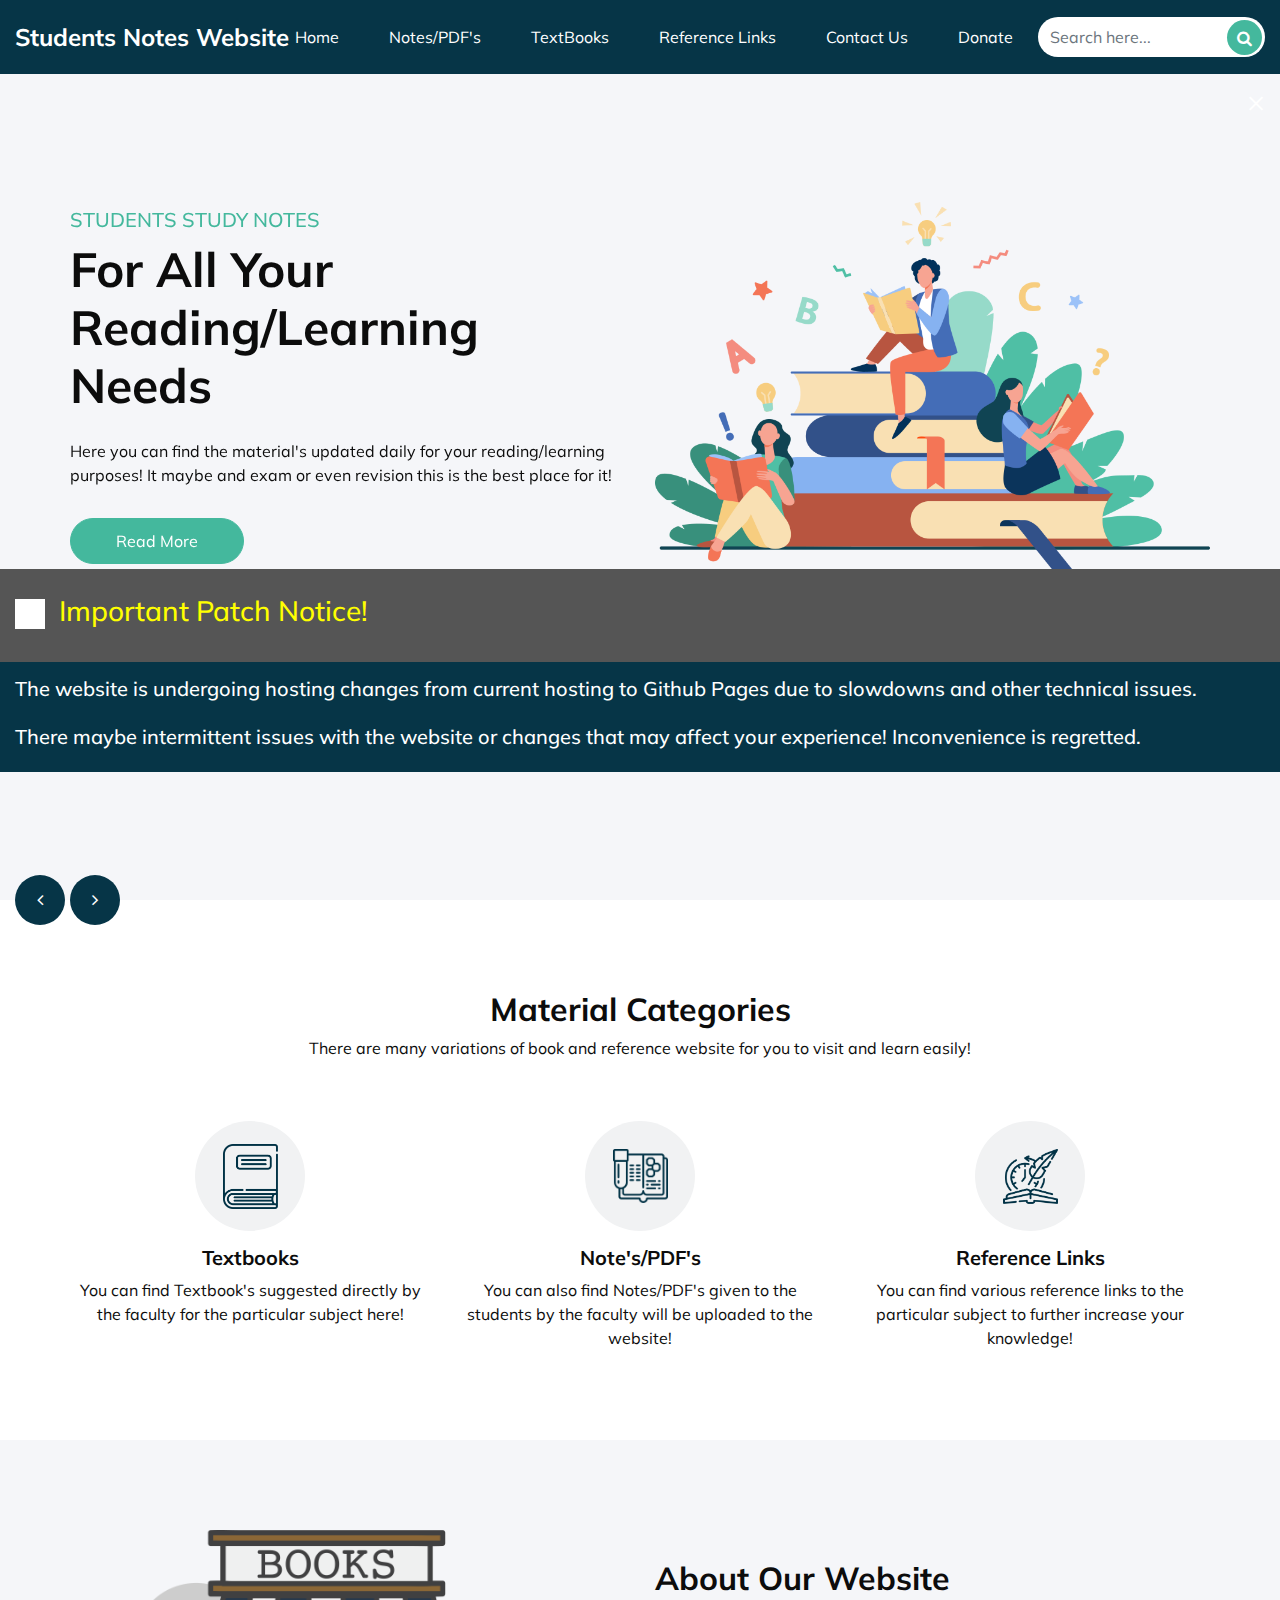
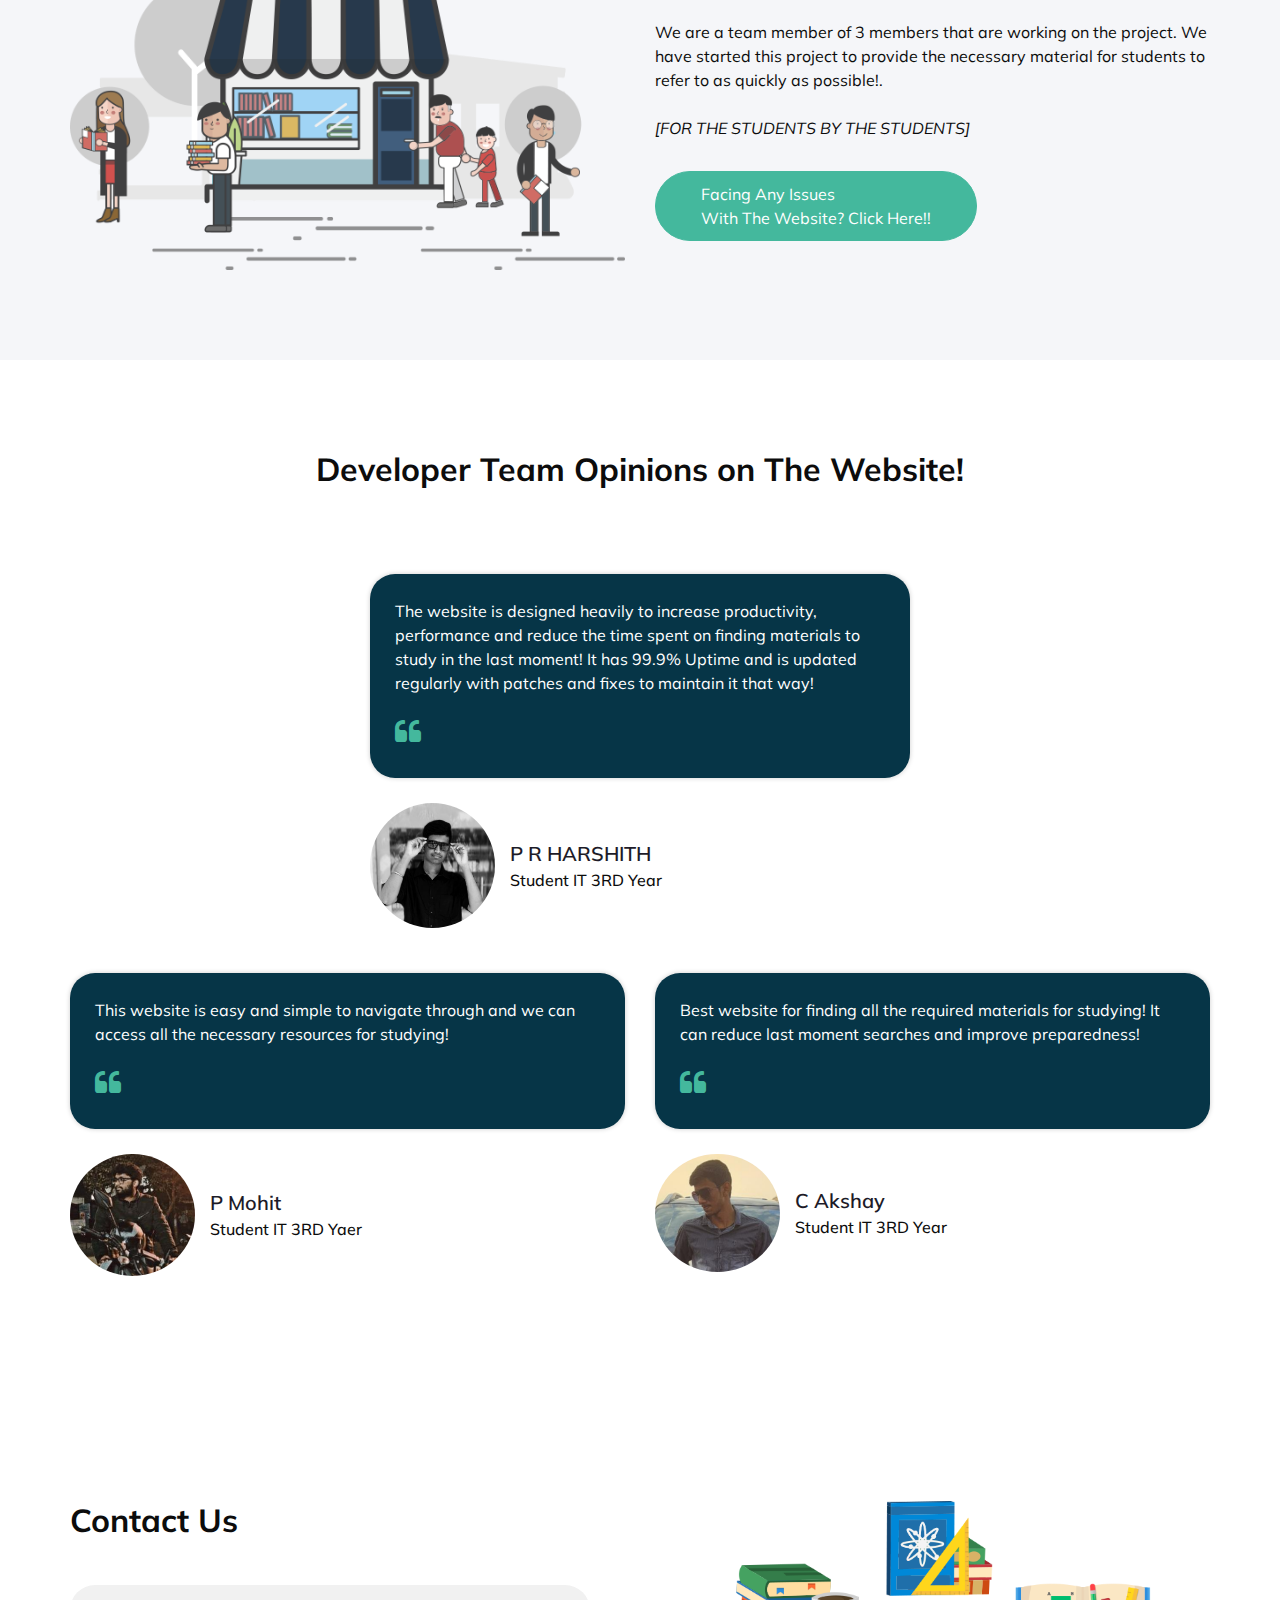
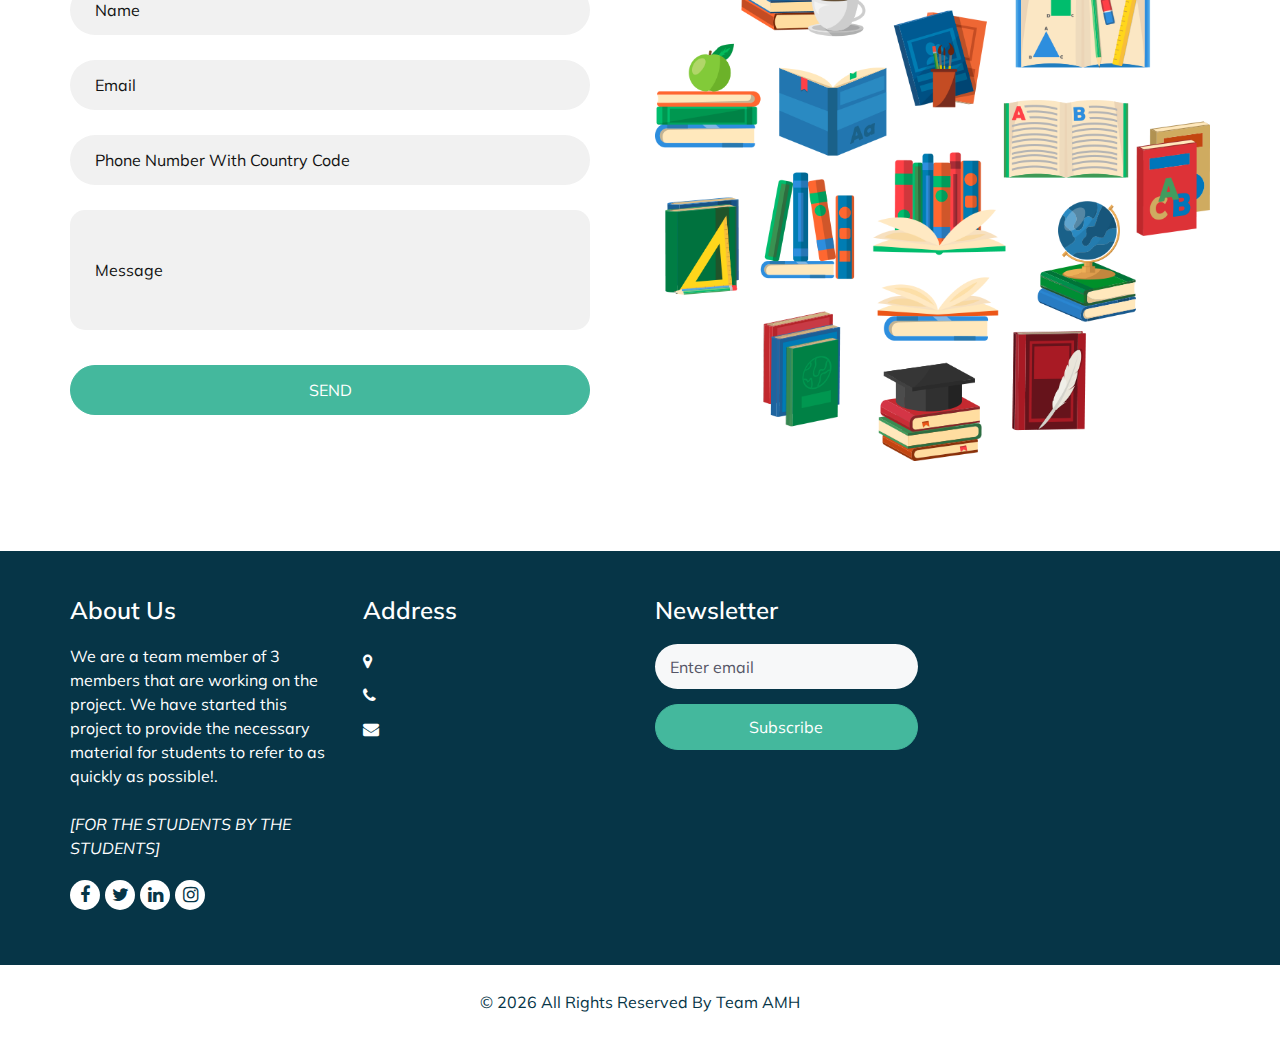
==== index.html @ ad701f30 "Add files via upload" ====
<!DOCTYPE html>
<html>

<head>
  <!-- Basic -->
  <meta charset="utf-8" />
  <meta http-equiv="X-UA-Compatible" content="IE=edge" />
  <!-- Mobile Metas -->
  <meta name="viewport" content="width=device-width, initial-scale=1, shrink-to-fit=no" />
  <!-- Site Metas -->
  <link rel="icon" href="images/favicon.png" type="image/gif" />
  <meta name="keywords" content="" />
  <meta name="description" content="" />
  <meta name="author" content="" />
  
  <!-- comments for JS LINE BELOW 
  
  <script>
 
  confirm("There maybe intermittent issues with the loading speed of the website due to the hosting server side load! Inconvenience is regretted! :(");

</script>
  -->
  <title>Students Notes Website By Team AMH</title>
  <style> img[src*="https://cdn.000webhost.com/000webhost/logo/footer-powered-by-000webhost-white2.png"] { display: none;} </style>

  <!-- bootstrap core css -->
  <link rel="stylesheet" type="text/css" href="css/bootstrap.css" />
  <!-- font awesome style -->
  <link href="css/font-awesome.min.css" rel="stylesheet" />

  <!-- Custom styles for this template -->
  <link href="css/style.css" rel="stylesheet" />
  <!-- responsive style -->
  <link href="css/responsive.css" rel="stylesheet" />

</head>

<body>

  <div class="hero_area">
    <!-- header section strats -->
    <header class="header_section">
      <div class="container-fluid">
        <nav class="navbar navbar-expand-lg custom_nav-container ">
          <a class="navbar-brand" href="index.html">
            <span>
              Students Notes Website
            </span>
          </a>

          <button class="navbar-toggler" type="button" data-toggle="collapse" data-target="#navbarSupportedContent" aria-controls="navbarSupportedContent" aria-expanded="false" aria-label="Toggle navigation">
            <span class=""> </span>
          </button>

          <div class="collapse navbar-collapse" id="navbarSupportedContent">
            <ul class="navbar-nav">
              <li class="nav-item active">
                <a class="nav-link pl-lg-0" href="index.html">Home <span class="sr-only">(current)</span></a>
              </li>
              <li class="nav-item">
                <a class="nav-link" href="notes.html"> Notes/PDF's</a>
              </li>
              <li class="nav-item">
                <a class="nav-link" href="textbooks.html">TextBooks</a>
              </li>
              <li class="nav-item">
                <a class="nav-link" href="reflinks.html"> Reference Links </a>
              </li>
              <li class="nav-item">
                <a class="nav-link" href="contact.html">Contact Us</a>
              </li>

              <li class="nav-item">
                <a class="nav-link" href="donate.html">Donate</a>
              </li>
            </ul>
            <from class="search_form" id=frm>
              <input type="text" id="frmctrl" class="form-control" placeholder="Search here...">
              <button class="" type="submit">
                <i class="fa fa-search" aria-hidden="true"></i>
              </button>
            </from><!--
            <script type="text/javascript">
    document.getElementById('frmctrl').onsubmit = function() {
        window.location = 'http://www.google.com/search?q=site:studentnotesportal.000webhostapp.com' + document.getElementById('frmctrl').value;
        return false;
    }
</script>-->
          </div>
        </nav>
      </div>
      
    </header>
    <!-- end header section -->
    <!-- slider section -->
    
    <section class="slider_section ">
      <div id="customCarousel1" class="carousel slide" data-ride="carousel">
        <div class="carousel-inner">
          <div class="carousel-item active">
            <div class="container ">
              <div class="row">
                <div class="col-md-6">
                  <div class="detail-box">
                    <h5>
                      STUDENTS STUDY NOTES
                    </h5>
                    <h1>
                      For All Your <br>
                      Reading/Learning Needs
                    </h1>
                    <p>
                      Here you can find the material's updated daily for your reading/learning purposes! It maybe and exam or even revision this is the best place for it!
                    </p>
                    <a href="about.html">
                      Read More
                    </a>
                  </div>
                </div>
                <div class="col-md-6">
                  <div class="img-box">
                    <img src="images/slider-img.png" alt="">
                  </div>
                </div>
              </div>
            </div>
          </div>

           <div class="carousel-item">
            <div class="container ">
              <div class="row">
                <div class="col-md-6">
                  <div class="detail-box">
                    <h5>
                    SUBJECTS TEXTBOOKS
                    </h5>
                    <h1>
                      Find All The Preffered <br>
                      Textbooks
                    </h1>
                    <p>
                      Here you can find the text books that are suggested by teachers for gaining more information on the topics and to excel in learning!
                    </p>
                    <a href="categories.html">
                      Read More
                    </a>
                  </div>
                </div>
                <div class="col-md-6">
                  <div class="img-box">
                    <img src="images/slider-img.png" alt="">
                  </div>
                </div>
              </div>
            </div>
          </div>

          <div class="carousel-item">
            <div class="container ">
              <div class="row">
                <div class="col-md-6">
                  <div class="detail-box">
                    <h5>
                      A Place To Find Helpful Links To Study With
                    </h5>
                    <h1>
                      Top Websites <br>
                      For Your Preps!
                    </h1>
                    <p>
                      Study/Learn with Variety of Resources/Websites (Currently for IT Students)!
                    </p>
                    <a href="blog.html">
                      Take Me There!
                    </a>
                  </div>
                </div>
                <div class="col-md-6">
                  <div class="img-box">
                    <img src="images/slider-img.png" alt="">
                  </div>
                </div>
              </div>
            </div>
          </div>

        </div>
         <style>

.callout {
  position: fixed;
  bottom: 35px;
  right: 20px;
  margin-left: 20px;
  max-width: 300px;
}

.callout-header {
  padding: 25px 15px;
  background: #555;
  font-size: 30px;
  color: yellow;
}

.callout-container {
  padding: 15px;
  background-color: #063547;
  color: white;
}

.closebtn {
  position: absolute;
  top: 5px;
  right: 15px;
  color: white;
  font-size: 30px;
  cursor: pointer;
}

.closebtn:hover {
  color: white;
}
</style>
</head>
<body>
  <div class="callout-header"><h3><img src="images/warn.gif" width="30" height="30">&nbsp;&nbsp;Important Patch Notice!</h3></div>
  <span class="closebtn" onclick="this.parentElement.style.display='none';">×</span>
  <div class="callout-container">
    <h5>The website is undergoing hosting changes from current hosting to Github Pages due to slowdowns and other technical issues.<!-- <a href="#">Learn more</a>--><br><br> There maybe intermittent issues with the website or changes that may affect your experience! Inconvenience is regretted.  </h5>
  </div>
</div>
        <div class="carousel_btn_box">
          <a class="carousel-control-prev" href="#customCarousel1" role="button" data-slide="prev">
            <i class="fa fa-angle-left" aria-hidden="true"></i>
            <span class="sr-only">Previous</span>
          </a>
          <a class="carousel-control-next" href="#customCarousel1" role="button" data-slide="next">
            <i class="fa fa-angle-right" aria-hidden="true"></i>
            <span class="sr-only">Next</span>
          </a>
        </div>
      </div>
    </section>
    <!-- end slider section -->
  </div>


  <!-- catagory section -->

  <section class="catagory_section layout_padding">
    <div class="catagory_container">
      <div class="container ">
        <div class="heading_container heading_center">
          <h2>
            Material Categories
          </h2>
          <p>
            There are many variations of book and reference website for you to visit and learn easily!
          </p>
        </div>
        <div class="row">
          <div class="col-sm-6 col-md-4 ">
            <div class="box ">
              <div class="img-box">
                <img src="images/cat1.png" alt="">
              </div>
              <div class="detail-box">
                <h5>
                  Textbooks
                </h5>
                <p>
                  You can find Textbook's suggested directly by the faculty for the particular subject here!
                </p>
              </div>
            </div>
          </div>
          <div class="col-sm-6 col-md-4 ">
            <div class="box ">
              <div class="img-box">
                <img src="images/cat2.png" alt="">
              </div>
              <div class="detail-box">
                <h5>
                  Note's/PDF's
                </h5>
                <p>
                  You can also find Notes/PDF's given to the students by the faculty will be uploaded to the website!
                </p>
              </div>
            </div>
          </div>
          <div class="col-sm-6 col-md-4 ">
            <div class="box ">
              <div class="img-box">
                <img src="images/cat3.png" alt="">
              </div>
              <div class="detail-box">
                <h5>
                  Reference Links
                </h5>
                <p>
                  You can find various reference links to the particular subject to further increase your knowledge! 
                </p>
              </div>
            </div>
          </div>
         
    </div>
  </section>

  <!-- end catagory section -->

  <!-- about section -->

  <section class="about_section layout_padding">
    <div class="container ">
      <div class="row">
        <div class="col-md-6">
          <div class="img-box">
            <img src="images/about-img.png" alt="">
          </div>
        </div>
        <div class="col-md-6">
          <div class="detail-box">
            <div class="heading_container">
              <h2>
                About Our Website
              </h2>
            </div>
            <p>
              We are a team member of 3 members that are working on the project. We have started this project to provide the necessary material for students to refer to as quickly as possible!.<br><br> <i>[FOR THE STUDENTS BY THE STUDENTS]</i>
            </p>
            <a href="contact.html">
              Facing Any Issues <br> With The Website? Click Here!!
            </a>
          </div>
        </div>
      </div>
    </div>
  </section>

  <!-- end about section -->

  <!-- client section -->
  <section class="client_section layout_padding">
    <div class="container ">
      <div class="heading_container heading_center">
        <h2>
          Developer Team Opinions on The Website!
        </h2>
        <hr>
      </div>
      <div class="col-md-6 mx-auto">
        <div class="client_container ">
          <div class="detail-box">
            <p>
              The website is designed heavily to increase productivity, performance
              and reduce the time spent on finding materials to study 
              in the last moment! It has 99.9% Uptime and is updated regularly with patches and fixes to maintain it that way!
            </p>
            <span>
              <i class="fa fa-quote-left" aria-hidden="true"></i>
            </span>
          </div>
          <div class="client_id">
            <div class="img-box">
              <img src="images/c3.png" alt="">
            </div>
            <div class="client_name">
              <h5>
                P R HARSHITH
              </h5>
              <h6>
                Student IT 3RD Year
              </h6>
            </div>
          </div>
        </div>
      </div>
      <div class="row">
        <div class="col-md-6 mx-auto">
          <div class="client_container">
             <div class="detail-box">
              <p>
                This website is easy and simple to navigate through and we can access all the necessary resources for studying!
              </p>
              <span>
                <i class="fa fa-quote-left" aria-hidden="true"></i>
              </span>
            </div>
            <div class="client_id">
              <div class="img-box">
                <img src="images/c2.png" alt="">
              </div>
              <div class="client_name">
                <h5>
                    P Mohit
                </h5>
                <h6>
                  Student IT 3RD Yaer
                </h6>
              </div>
            </div>
          </div>
        </div>
        <div class="col-md-6 mx-auto">
          <div class="client_container ">
            <div class="detail-box">
              <p>
                Best website for finding all the required materials for studying! It can reduce last moment searches and improve preparedness!
              </p>
              <span>
                <i class="fa fa-quote-left" aria-hidden="true"></i>
              </span>
            </div>
            <div class="client_id">
              <div class="img-box">
                <img src="images/c1.png" alt="">
              </div>
              <div class="client_name">
                <h5>
                  C Akshay
                </h5>
                <h6>
                  Student IT 3RD Year
                </h6>
              </div>
            </div>
          </div>
        </div>

        <div class="col-lg-6 mx-auto">
          <div class="client_container ">
            <!--<div class="detail-box">-->
              <!--<p>
                Editors now use Lorem Ipsum as their default model text, and a search for 'lorem ipsum' will uncover many web sites still in their infancy. Various versions have evolved over the years, sometimes by
              </p>
              <span>
                <i class="fa fa-quote-left" aria-hidden="true"></i>
              </span>
            </div>-->
            <!--<div class="client_id">
              <div class="img-box">
                <img src="images/c3.jpg" alt="">
              </div>
              <div class="client_name">
                <h5>
                  Hilley James
                </h5>
                <h6>
                  Student
                </h6>
              </div>
            </div>-->
          </div>
        </div>
      </div>
    </div>
  </section>

  <!-- end client section -->

  <!-- blog section -->

  

  <!-- end blog section -->

  <!-- contact section -->

  <section class="contact_section layout_padding">
    <div class="container">
      <div class="row">
        <div class="col-md-6 ">
          <div class="heading_container ">
            <h2 class="">
              Contact Us
            </h2>
          </div>
          <form method="post" action="contact-form-process.php">
            <div>
              <input name="name" type="text" placeholder="Name" />
            </div>
            <div>
              <input name="email" email" placeholder="Email" />
            </div>
            <div>
              <input name="phone" type="text" placeholder="Phone Number With Country Code" />
            </div>
            <div>
              <input name="message" type="text" class="message-box" placeholder="Message" />
            </div>
            <div class="btn-box">
              <button>
                SEND
              </button>
            </div>
          </form>
        </div>
        <div class="col-md-6">
          <div class="img-box">
            <img src="images/contact-img.png" alt="">
          </div>
        </div>
      </div>
    </div>
  </section>

  <!-- end contact section -->

  <!-- info section -->

  <section class="info_section layout_padding2">
    <div class="container">
      <div class="row">
        <div class="col-md-6 col-lg-3 info-col">
          <div class="info_detail">
            <h4>
              About Us
            </h4>
            <p>
              We are a team member of 3 members that are working on the project. We have started this project to provide the necessary material for students to refer to as quickly as possible!.<br><br> <i>[FOR THE STUDENTS BY THE STUDENTS]</i>
            </p>
            <div class="info_social">
              <a href="">
                <i class="fa fa-facebook" aria-hidden="true"></i>
              </a>
              <a href="">
                <i class="fa fa-twitter" aria-hidden="true"></i>
              </a>
              <a href="">
                <i class="fa fa-linkedin" aria-hidden="true"></i>
              </a>
              <a href="">
                <i class="fa fa-instagram" aria-hidden="true"></i>
              </a>
            </div>
          </div>
        </div>
        <div class="col-md-6 col-lg-3 info-col">
          <div class="info_contact">
            <h4>
              Address
            </h4>
            <div class="contact_link_box">
              <a href="">
                <i class="fa fa-map-marker" aria-hidden="true"></i>
                <span>
                  
                </span>
              </a>
              <a href="">
                <i class="fa fa-phone" aria-hidden="true"></i>
                <span>
                  
                </span>
              </a>
              <a href="">
                <i class="fa fa-envelope" aria-hidden="true"></i>
                <span>
                  
                </span>
              </a>
            </div>
          </div>
        </div>
        <div class="col-md-6 col-lg-3 info-col">
          <div class="info_contact">
            <h4>
              Newsletter
            </h4>
            <form action="#">
              <input type="text" placeholder="Enter email" />
              <button type="submit">
                Subscribe
              </button>
            </form>
          </div>
        </div>
        
  </section>

  <!-- end info section -->

  <!-- footer section -->
  <footer class="footer_section">
    <div class="container">
      <p>
        &copy; <span id="displayYear"></span> All Rights Reserved By
        <a href="">Team AMH</a>
      </p>
    </div>
  </footer>
  <!-- footer section -->

  <!-- jQery -->
  <script src="js/jquery-3.4.1.min.js"></script>
  <!-- bootstrap js -->
  <script src="js/bootstrap.js"></script>
  <!-- custom js -->
  <script src="js/custom.js"></script>
 

</body>

</html>
---- css/style.css ----
@import url("https://fonts.googleapis.com/css2?family=Mulish:wght@400;500;600;700&display=swap");
body {
  font-family: 'Mulish', sans-serif;
  color: #0c0c0c;
  background-color: #ffffff;
  overflow-x: hidden;
}

.layout_padding {
  padding: 90px 0;
}

.layout_padding2 {
  padding: 75px 0;
}

.layout_padding2-top {
  padding-top: 75px;
}

.layout_padding2-bottom {
  padding-bottom: 75px;
}

.layout_padding-top {
  padding-top: 90px;
}

.layout_padding-bottom {
  padding-bottom: 90px;
}

.heading_container {
  display: -webkit-box;
  display: -ms-flexbox;
  display: flex;
  -webkit-box-orient: vertical;
  -webkit-box-direction: normal;
      -ms-flex-direction: column;
          flex-direction: column;
  -webkit-box-align: start;
      -ms-flex-align: start;
          align-items: flex-start;
}

.heading_container h2 {
  position: relative;
  font-weight: bold;
}

.heading_container h2 span {
  color: #44b89d;
}

.heading_container.heading_center {
  -webkit-box-align: center;
      -ms-flex-align: center;
          align-items: center;
  text-align: center;
}

a,
a:hover,
a:focus {
  text-decoration: none;
}

a:hover,
a:focus {
  color: initial;
}

.btn,
.btn:focus {
  outline: none !important;
  -webkit-box-shadow: none;
          box-shadow: none;
}

/*header section*/
.hero_area {
  position: relative;
  min-height: 100vh;
  display: -webkit-box;
  display: -ms-flexbox;
  display: flex;
  -webkit-box-orient: vertical;
  -webkit-box-direction: normal;
      -ms-flex-direction: column;
          flex-direction: column;
}

.sub_page .hero_area {
  min-height: auto;
}

.header_section {
  background-color: #063547;
  padding: 15px 0;
}

.top_nav_container {
  display: -webkit-box;
  display: -ms-flexbox;
  display: flex;
  -webkit-box-pack: justify;
      -ms-flex-pack: justify;
          justify-content: space-between;
  -webkit-box-align: center;
      -ms-flex-align: center;
          align-items: center;
}

.search_form {
  display: -webkit-box;
  display: -ms-flexbox;
  display: flex;
  margin: 0;
  position: relative;
}

.search_form .form-control {
  border-radius: 45px;
  height: 40px;
  min-width: unset;
  border: none;
}

.search_form button {
  position: absolute;
  top: 3px;
  right: 3px;
  width: 35px;
  height: 35px;
  padding: 0;
  border: none;
  outline: none;
  color: #ffffff;
  background-color: #44b89d;
  border-radius: 100%;
}

.navbar-brand {
  padding: 0;
  margin: 0;
  color: #000000;
  font-size: 24px;
  font-weight: bold;
}

.navbar-brand span {
  color: #ffffff;
}

.custom_nav-container {
  padding: 0;
}

.custom_nav-container .navbar-nav {
  margin-left: auto;
}

.custom_nav-container .navbar-nav .nav-item .nav-link {
  padding: 10px 25px;
  color: #ffffff;
  text-align: center;
}

.custom_nav-container .navbar-toggler {
  outline: none;
}

.custom_nav-container .navbar-toggler {
  padding: 0;
  width: 37px;
  height: 42px;
  -webkit-transition: all 0.3s;
  transition: all 0.3s;
}

.custom_nav-container .navbar-toggler span {
  display: block;
  width: 35px;
  height: 4px;
  background-color: #ffffff;
  margin: 7px 0;
  -webkit-transition: all 0.3s;
  transition: all 0.3s;
  position: relative;
  border-radius: 5px;
  transition: all 0.3s;
}

.custom_nav-container .navbar-toggler span::before, .custom_nav-container .navbar-toggler span::after {
  content: "";
  position: absolute;
  left: 0;
  height: 100%;
  width: 100%;
  background-color: #ffffff;
  top: -10px;
  border-radius: 5px;
  -webkit-transition: all 0.3s;
  transition: all 0.3s;
}

.custom_nav-container .navbar-toggler span::after {
  top: 10px;
}

.custom_nav-container .navbar-toggler[aria-expanded="true"] {
  -webkit-transform: rotate(360deg);
          transform: rotate(360deg);
}

.custom_nav-container .navbar-toggler[aria-expanded="true"] span {
  -webkit-transform: rotate(45deg);
          transform: rotate(45deg);
}

.custom_nav-container .navbar-toggler[aria-expanded="true"] span::before, .custom_nav-container .navbar-toggler[aria-expanded="true"] span::after {
  -webkit-transform: rotate(90deg);
          transform: rotate(90deg);
  top: 0;
}

/*end header section*/
/* slider section */
.slider_section {
  -webkit-box-flex: 1;
      -ms-flex: 1;
          flex: 1;
  display: -webkit-box;
  display: -ms-flexbox;
  display: flex;
  -webkit-box-align: center;
      -ms-flex-align: center;
          align-items: center;
  padding: 75px 0;
  background-color: #f5f6f9;
  position: relative;
}

.slider_section .row {
  -webkit-box-align: center;
      -ms-flex-align: center;
          align-items: center;
}

.slider_section #customCarousel1 {
  width: 100%;
  position: unset;
}

.slider_section .detail-box h5 {
  color: #44b89d;
}

.slider_section .detail-box h1 {
  font-weight: bold;
  margin-bottom: 25px;
  line-height: 58px;
  font-size: 3rem;
}

.slider_section .detail-box a {
  display: inline-block;
  padding: 10px 45px;
  background-color: #44b89d;
  color: #ffffff;
  border-radius: 45px;
  border: 1px solid #44b89d;
  -webkit-transition: all 0.3s;
  transition: all 0.3s;
  margin-top: 15px;
}

.slider_section .detail-box a:hover {
  background-color: transparent;
  color: #44b89d;
}

.slider_section .img-box img {
  width: 100%;
}

.slider_section .carousel_btn_box {
  position: absolute;
  bottom: 0;
  left: 15px;
  display: -webkit-box;
  display: -ms-flexbox;
  display: flex;
  -webkit-box-pack: justify;
      -ms-flex-pack: justify;
          justify-content: space-between;
  width: 105px;
  height: 50px;
  -webkit-transform: translateY(50%);
          transform: translateY(50%);
  z-index: 3;
}

.slider_section .carousel_btn_box .carousel-control-prev,
.slider_section .carousel_btn_box .carousel-control-next {
  position: unset;
  width: 50px;
  height: 50px;
  background-color: #063547;
  opacity: 1;
  -webkit-transition: all 0.2s;
  transition: all 0.2s;
  font-size: 18px;
  border-radius: 100%;
}

.slider_section .carousel_btn_box .carousel-control-prev img,
.slider_section .carousel_btn_box .carousel-control-next img {
  width: 10px;
}

.slider_section .carousel_btn_box .carousel-control-prev:hover,
.slider_section .carousel_btn_box .carousel-control-next:hover {
  background-color: #44b89d;
}

.catagory_section {
  position: relative;
}

.catagory_section .box {
  display: -webkit-box;
  display: -ms-flexbox;
  display: flex;
  -webkit-box-orient: vertical;
  -webkit-box-direction: normal;
      -ms-flex-direction: column;
          flex-direction: column;
  -webkit-box-align: center;
      -ms-flex-align: center;
          align-items: center;
  text-align: center;
  margin-top: 45px;
  background-color: #ffffff;
  -webkit-transition: all .2s;
  transition: all .2s;
}

.catagory_section .box .img-box {
  width: 110px;
  min-width: 110px;
  height: 110px;
  margin-bottom: 15px;
  position: relative;
  display: -webkit-box;
  display: -ms-flexbox;
  display: flex;
  -webkit-box-pack: center;
      -ms-flex-pack: center;
          justify-content: center;
  -webkit-box-align: center;
      -ms-flex-align: center;
          align-items: center;
  background: #f1f2f3;
  border-radius: 100%;
}

.catagory_section .box .img-box img {
  width: 55px;
}

.catagory_section .box .detail-box h5 {
  font-weight: bold;
}

.catagory_section .box .detail-box p {
  margin: 0;
}

.catagory_section .box .detail-box a {
  color: #44b89d;
}

.catagory_section .box .detail-box a:hover {
  color: #44b89d;
}

.catagory_section .box:hover {
  border-color: #44b89d;
}

.catagory_section .btn-box {
  display: -webkit-box;
  display: -ms-flexbox;
  display: flex;
  -webkit-box-pack: center;
      -ms-flex-pack: center;
          justify-content: center;
  margin-top: 45px;
}

.catagory_section .btn-box a {
  display: inline-block;
  padding: 10px 45px;
  background-color: #44b89d;
  color: #ffffff;
  border-radius: 5px;
  border: 1px solid #44b89d;
  -webkit-transition: all 0.3s;
  transition: all 0.3s;
}

.catagory_section .btn-box a:hover {
  background-color: transparent;
  color: #44b89d;
}

.about_section {
  position: relative;
  background-color: #f5f6f9;
}

.about_section .row {
  -webkit-box-align: center;
      -ms-flex-align: center;
          align-items: center;
}

.about_section .img-box img {
  width: 100%;
}

.about_section .detail-box p {
  margin-top: 15px;
}

.about_section .detail-box a {
  display: inline-block;
  padding: 10px 45px;
  background-color: #44b89d;
  color: #ffffff;
  border-radius: 45px;
  border: 1px solid #44b89d;
  -webkit-transition: all 0.3s;
  transition: all 0.3s;
  margin-top: 15px;
}

.about_section .detail-box a:hover {
  background-color: transparent;
  color: #44b89d;
}

.client_section .client_container {
  display: -webkit-box;
  display: -ms-flexbox;
  display: flex;
  -webkit-box-orient: vertical;
  -webkit-box-direction: normal;
      -ms-flex-direction: column;
          flex-direction: column;
  margin: auto;
  margin-top: 45px;
}

.client_section .client_container .client_id {
  display: -webkit-box;
  display: -ms-flexbox;
  display: flex;
  -webkit-box-align: center;
      -ms-flex-align: center;
          align-items: center;
}

.client_section .client_container .client_id h5 {
  color: #1d1b28;
  font-weight: 600;
  margin-bottom: 5px;
}

.client_section .client_container .client_id h6 {
  margin-bottom: 0;
}

.client_section .client_container .img-box {
  width: 125px;
  margin-right: 15px;
}

.client_section .client_container .img-box img {
  width: 100%;
  border-radius: 100%;
}

.client_section .client_container .detail-box {
  -webkit-box-shadow: 0 0 5px 0 rgba(0, 0, 0, 0.2);
          box-shadow: 0 0 5px 0 rgba(0, 0, 0, 0.2);
  padding: 25px;
  margin-bottom: 25px;
  border-radius: 25px;
  background: #063547;
  color: #ffffff;
}

.client_section .client_container .detail-box span {
  margin-top: 25px;
  color: #44b89d;
  font-size: 28px;
}

.blog_section {
  background-color: #f5f6f9;
}

.blog_section .box {
  margin-top: 55px;
  -webkit-box-shadow: 0 0 5px 0 rgba(0, 0, 0, 0.15);
          box-shadow: 0 0 5px 0 rgba(0, 0, 0, 0.15);
}

.blog_section .box .img-box {
  position: relative;
}

.blog_section .box .img-box .blog_date {
  position: absolute;
  left: 25px;
  bottom: 0;
  padding: 10px 25px;
  font-size: 18px;
  background-color: #063547;
  margin: 0;
  display: -webkit-box;
  display: -ms-flexbox;
  display: flex;
  -webkit-box-pack: center;
      -ms-flex-pack: center;
          justify-content: center;
  -webkit-box-align: center;
      -ms-flex-align: center;
          align-items: center;
  text-align: center;
  border: 3px solid #ffffff;
  color: #ffffff;
  border-radius: 45px;
  -webkit-transform: translateY(50%);
          transform: translateY(50%);
}

.blog_section .box .img-box img {
  width: 100%;
}

.blog_section .box .detail-box {
  padding: 45px 25px 25px 25px;
  background: #ffffff;
}

.blog_section .box .detail-box h5 {
  font-weight: bold;
}

.blog_section .box .detail-box p {
  font-size: 15px;
}

.blog_section .box .detail-box a {
  color: #44b89d;
}

.contact_section h2 {
  margin-bottom: 45px;
}

.contact_section form {
  padding-right: 35px;
}

.contact_section input {
  width: 100%;
  border: 0;
  height: 50px;
  border-radius: 25px;
  margin-bottom: 25px;
  padding-left: 25px;
  outline: none;
  color: #101010;
  background: #f1f1f1;
}

.contact_section input::-webkit-input-placeholder {
  color: #131313;
}

.contact_section input:-ms-input-placeholder {
  color: #131313;
}

.contact_section input::-ms-input-placeholder {
  color: #131313;
}

.contact_section input::placeholder {
  color: #131313;
}

.contact_section input.message-box {
  height: 120px;
  border-radius: 15px;
}

.contact_section .btn-box {
  display: -webkit-box;
  display: -ms-flexbox;
  display: flex;
  margin-top: 10px;
}

.contact_section button {
  display: inline-block;
  padding: 12px 45px;
  background-color: #44b89d;
  color: #ffffff;
  border-radius: 45px;
  border: 1px solid #44b89d;
  -webkit-transition: all 0.3s;
  transition: all 0.3s;
  width: 100%;
}

.contact_section button:hover {
  background-color: transparent;
  color: #44b89d;
}

.contact_section .img-box img {
  width: 100%;
}

.info_section {
  background-color: #063547;
  color: #ffffff;
  padding: 45px 0 15px 0;
}

.info_section h4 {
  font-weight: 600;
  margin-bottom: 20px;
}

.info_section .info-col {
  margin-bottom: 30px;
}

.info_section .info_contact .contact_link_box {
  display: -webkit-box;
  display: -ms-flexbox;
  display: flex;
  -webkit-box-orient: vertical;
  -webkit-box-direction: normal;
      -ms-flex-direction: column;
          flex-direction: column;
}

.info_section .info_contact .contact_link_box a {
  margin: 5px 0;
  color: #ffffff;
}

.info_section .info_contact .contact_link_box a i {
  margin-right: 5px;
}

.info_section .info_contact .contact_link_box a:hover {
  color: #44b89d;
}

.info_section .info_social {
  display: -webkit-box;
  display: -ms-flexbox;
  display: flex;
  margin-top: 20px;
  margin-bottom: 10px;
}

.info_section .info_social a {
  display: -webkit-box;
  display: -ms-flexbox;
  display: flex;
  -webkit-box-pack: center;
      -ms-flex-pack: center;
          justify-content: center;
  -webkit-box-align: center;
      -ms-flex-align: center;
          align-items: center;
  color: #063547;
  width: 30px;
  height: 30px;
  border-radius: 100%;
  background-color: #ffffff;
  border-radius: 100%;
  margin-right: 5px;
  font-size: 18px;
}

.info_section .info_social a:hover {
  color: #44b89d;
}

.info_section form input {
  border: none;
  padding: 10px 15px;
  background-color: #f7f8f9;
  width: 100%;
  height: 45px;
  color: #000000;
  outline: none;
  border-radius: 45px;
}

.info_section form input::-webkit-input-placeholder {
  color: #556;
}

.info_section form input:-ms-input-placeholder {
  color: #556;
}

.info_section form input::-ms-input-placeholder {
  color: #556;
}

.info_section form input::placeholder {
  color: #556;
}

.info_section form button {
  width: 100%;
  text-align: center;
  display: inline-block;
  padding: 10px 55px;
  background-color: #44b89d;
  color: #ffffff;
  border-radius: 45px;
  border: 1px solid #44b89d;
  -webkit-transition: all 0.3s;
  transition: all 0.3s;
  margin-top: 15px;
}

.info_section form button:hover {
  background-color: transparent;
  color: #44b89d;
}

.info_section .map_container {
  width: 100%;
  height: 210px;
  overflow: hidden;
  display: -webkit-box;
  display: -ms-flexbox;
  display: flex;
  -webkit-box-align: stretch;
      -ms-flex-align: stretch;
          align-items: stretch;
}

.info_section .map_container .map {
  height: 100%;
  -webkit-box-flex: 1;
      -ms-flex: 1;
          flex: 1;
}

.info_section .map_container .map #googleMap {
  height: 100%;
}

/* footer section*/
.footer_section {
  position: relative;
  background-color: #ffffff;
  text-align: center;
}

.footer_section p {
  color: #063547;
  padding: 25px 0;
  margin: 0;
}

.footer_section p a {
  color: inherit;
}
/*# sourceMappingURL=style.css.map */
---- css/responsive.css ----
@media (max-width: 1200px) {}

@media (max-width: 1120px) {}

@media (max-width: 992px) {
  .hero_area {
    min-height: auto;
  }

  .slider_section .detail-box {
    margin-bottom: 45px;
  }

  .navbar-collapse {
    padding: 30px 0;
  }

  .search_form {
    margin: 0;
    justify-content: center;
    margin-top: 15px;
  }

  .contact_section form {
    padding-right: 0;
  }
}

@media (max-width: 768px) {

  .about_section .detail-box,
  .contact_section .img-box {
    margin-top: 45px;
  }

}

@media (max-width: 576px) {}

@media (max-width: 480px) {}

@media (max-width: 420px) {
  .slider_section .detail-box h1 {
    font-size: 2.5rem;
  }
}

@media (max-width: 376px) {}

@media (min-width: 1200px) {
  .container {
    max-width: 1170px;
  }
}
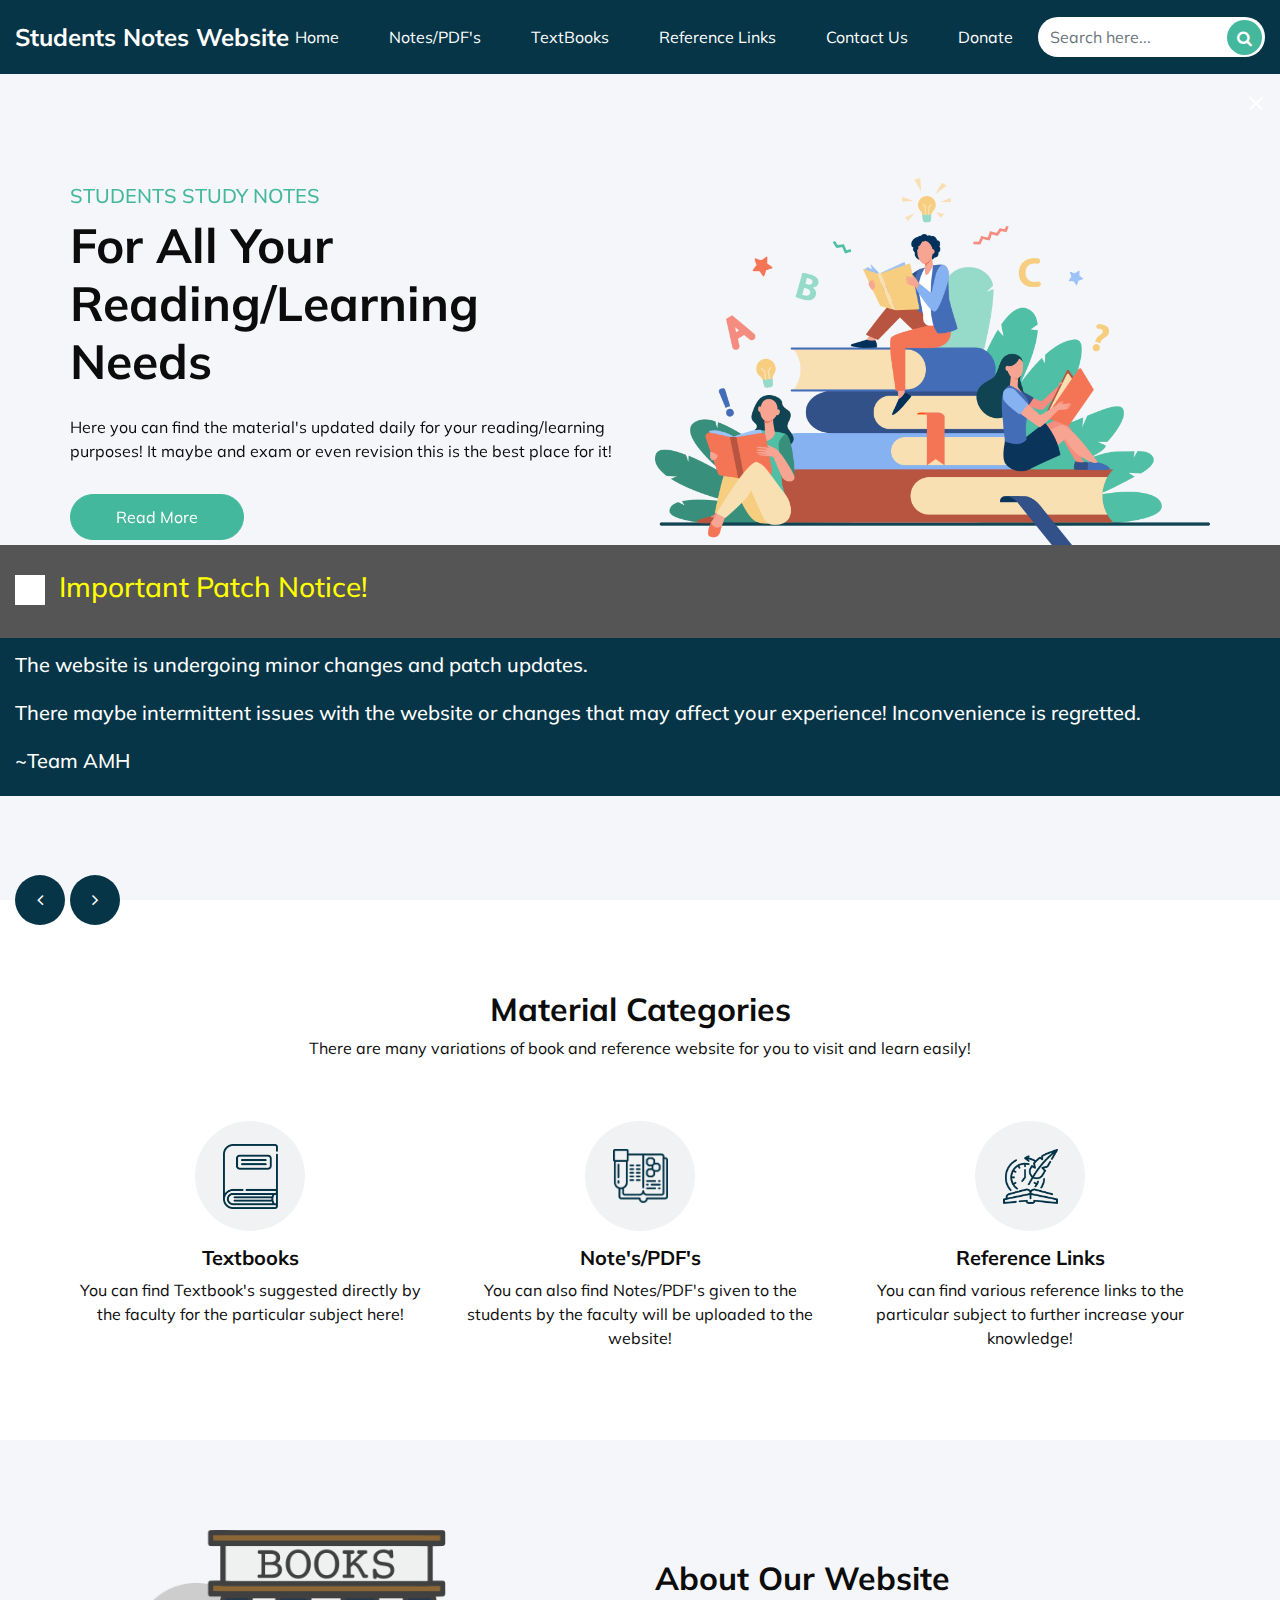
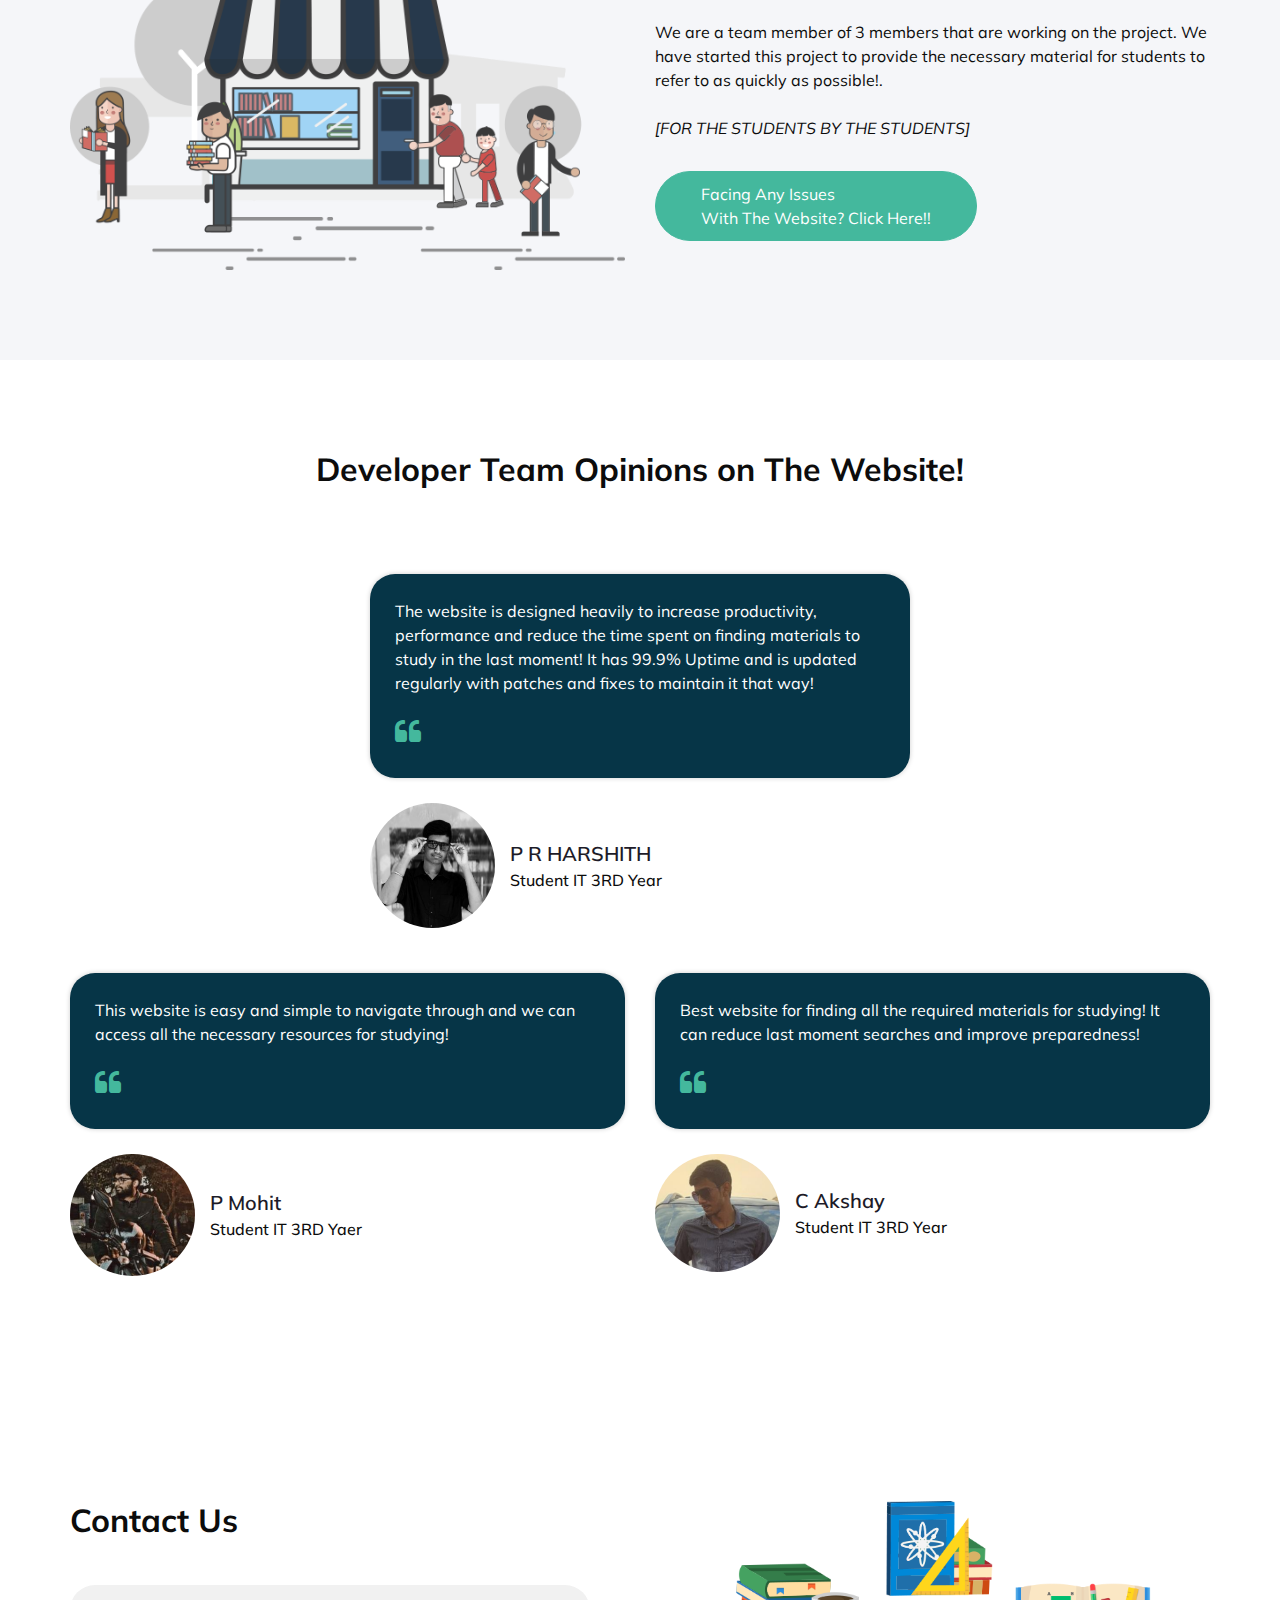
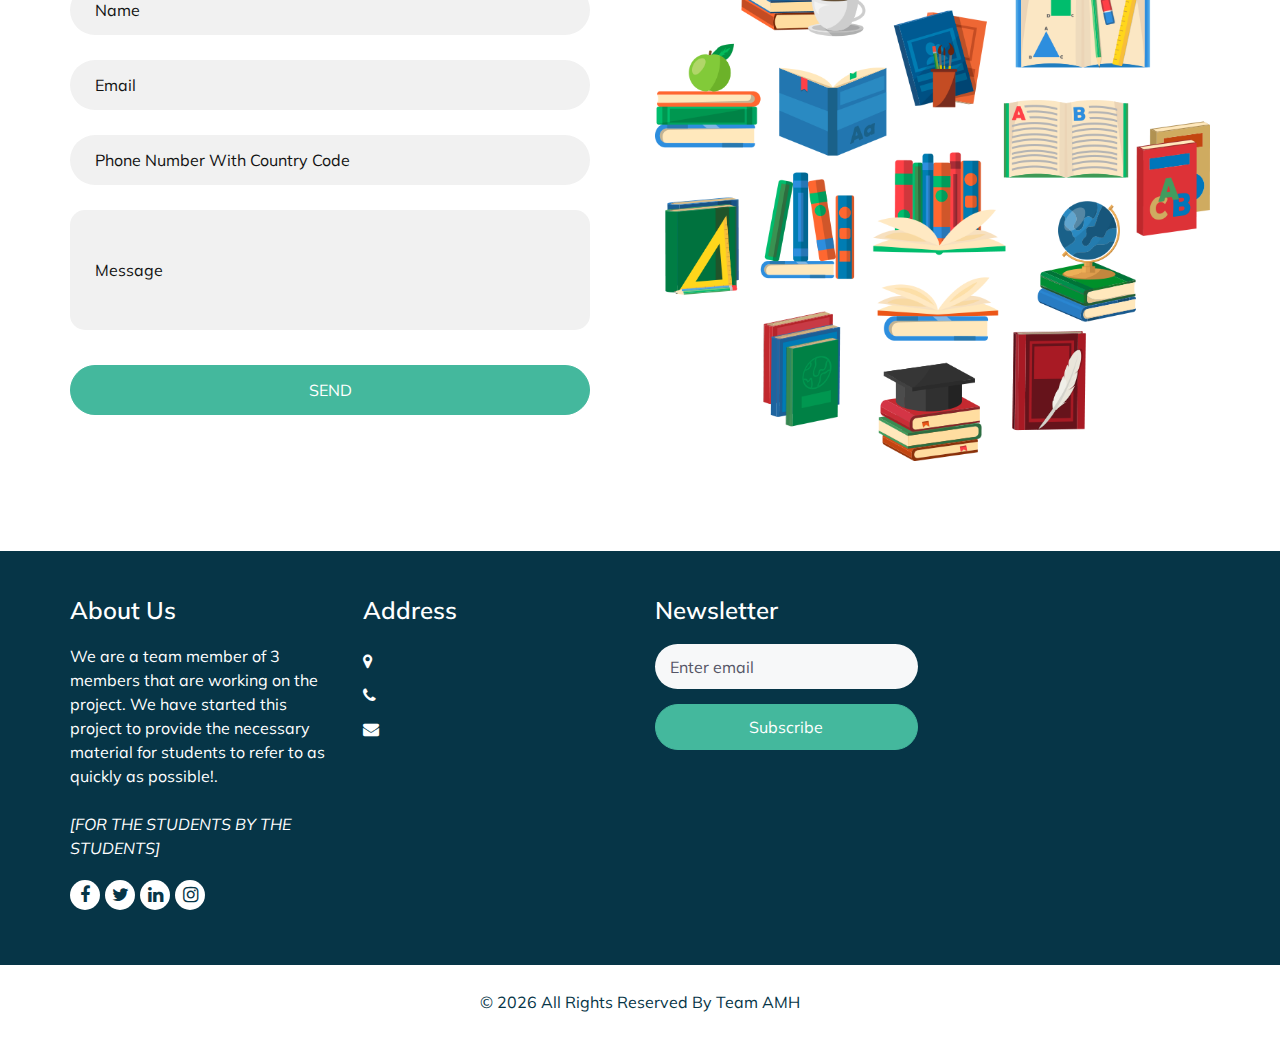
==== commit f8be304a: "Update index.html" ====
--- a/index.html
+++ b/index.html
@@ -227,7 +227,7 @@
   <div class="callout-header"><h3><img src="images/warn.gif" width="30" height="30">&nbsp;&nbsp;Important Patch Notice!</h3></div>
   <span class="closebtn" onclick="this.parentElement.style.display='none';">×</span>
   <div class="callout-container">
-    <h5>The website is undergoing hosting changes from current hosting to Github Pages due to slowdowns and other technical issues.<!-- <a href="#">Learn more</a>--><br><br> There maybe intermittent issues with the website or changes that may affect your experience! Inconvenience is regretted.  </h5>
+    <h5>The website is undergoing minor changes and patch updates.<!-- <a href="#">Learn more</a>--><br><br> There maybe intermittent issues with the website or changes that may affect your experience! Inconvenience is regretted. <br><br> ~Team AMH  </h5>
   </div>
 </div>
         <div class="carousel_btn_box">
@@ -604,4 +604,4 @@
 
 </body>
 
-</html>+</html>
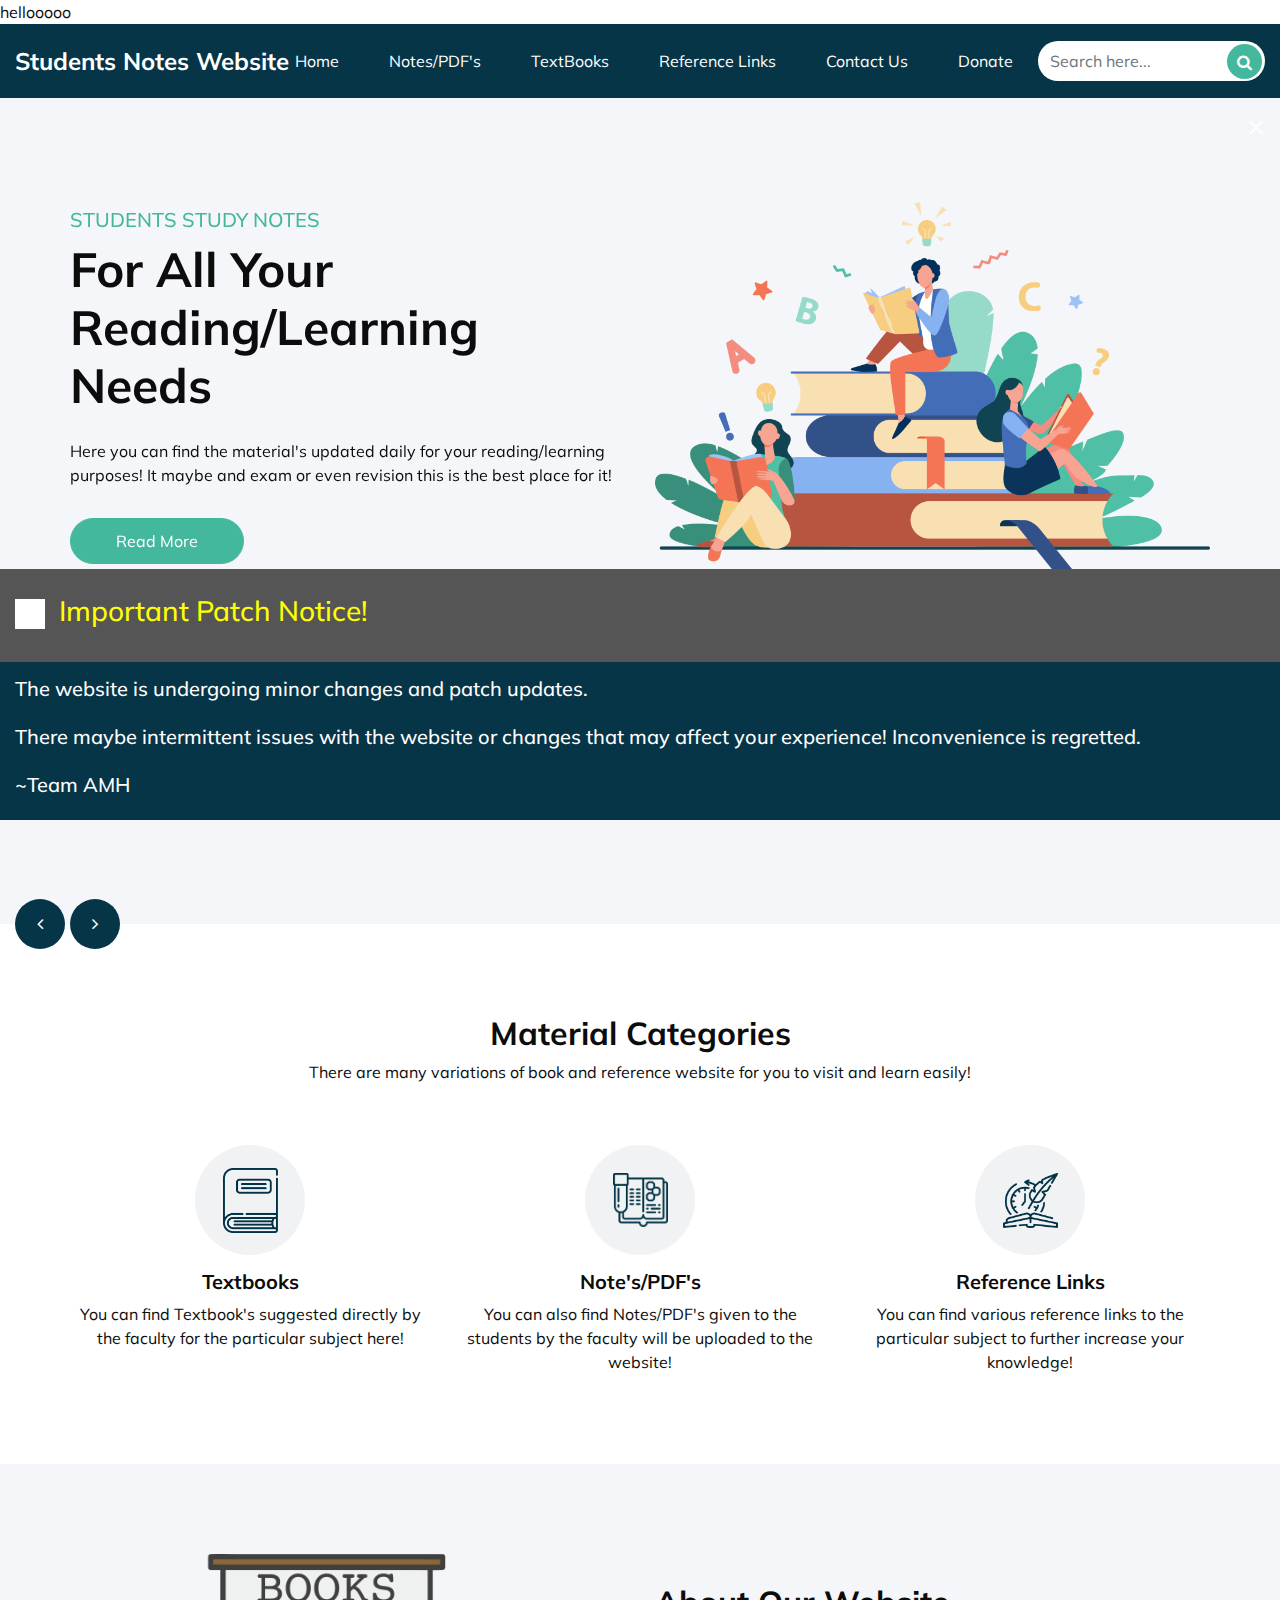
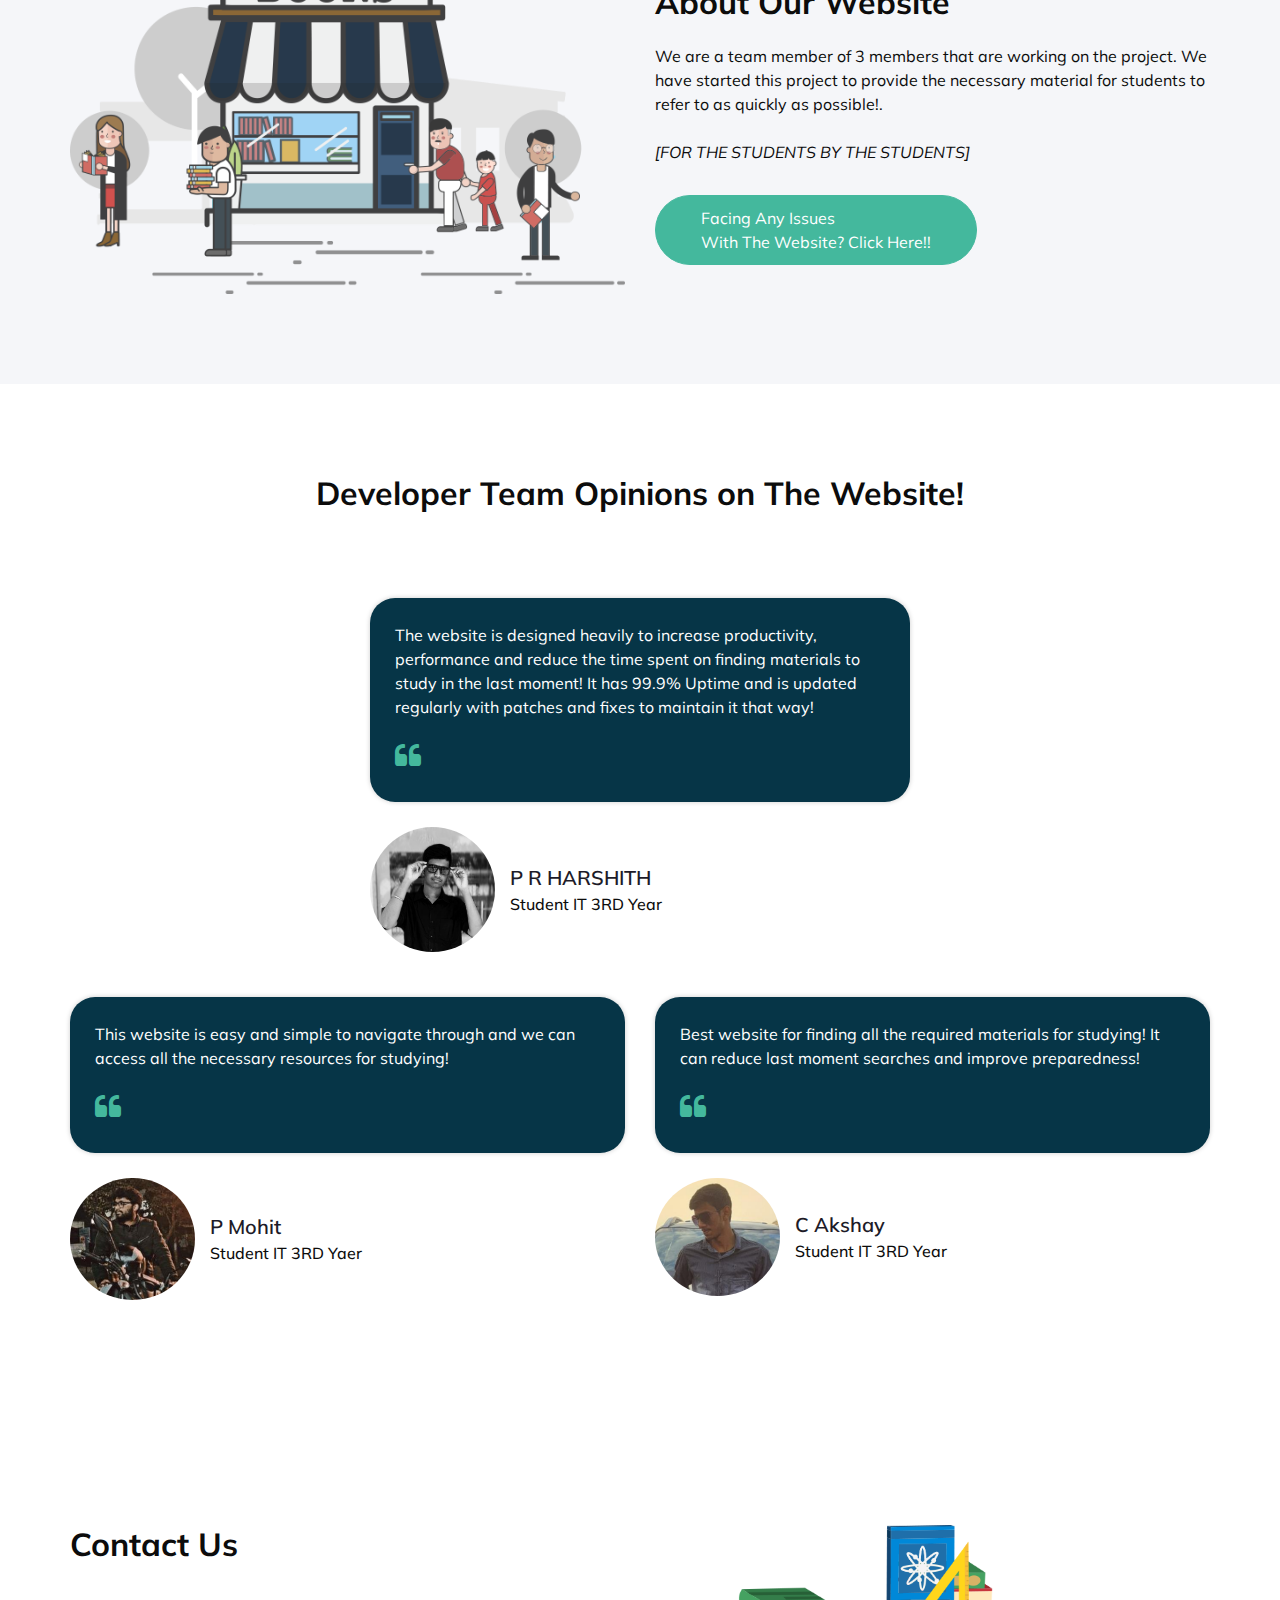
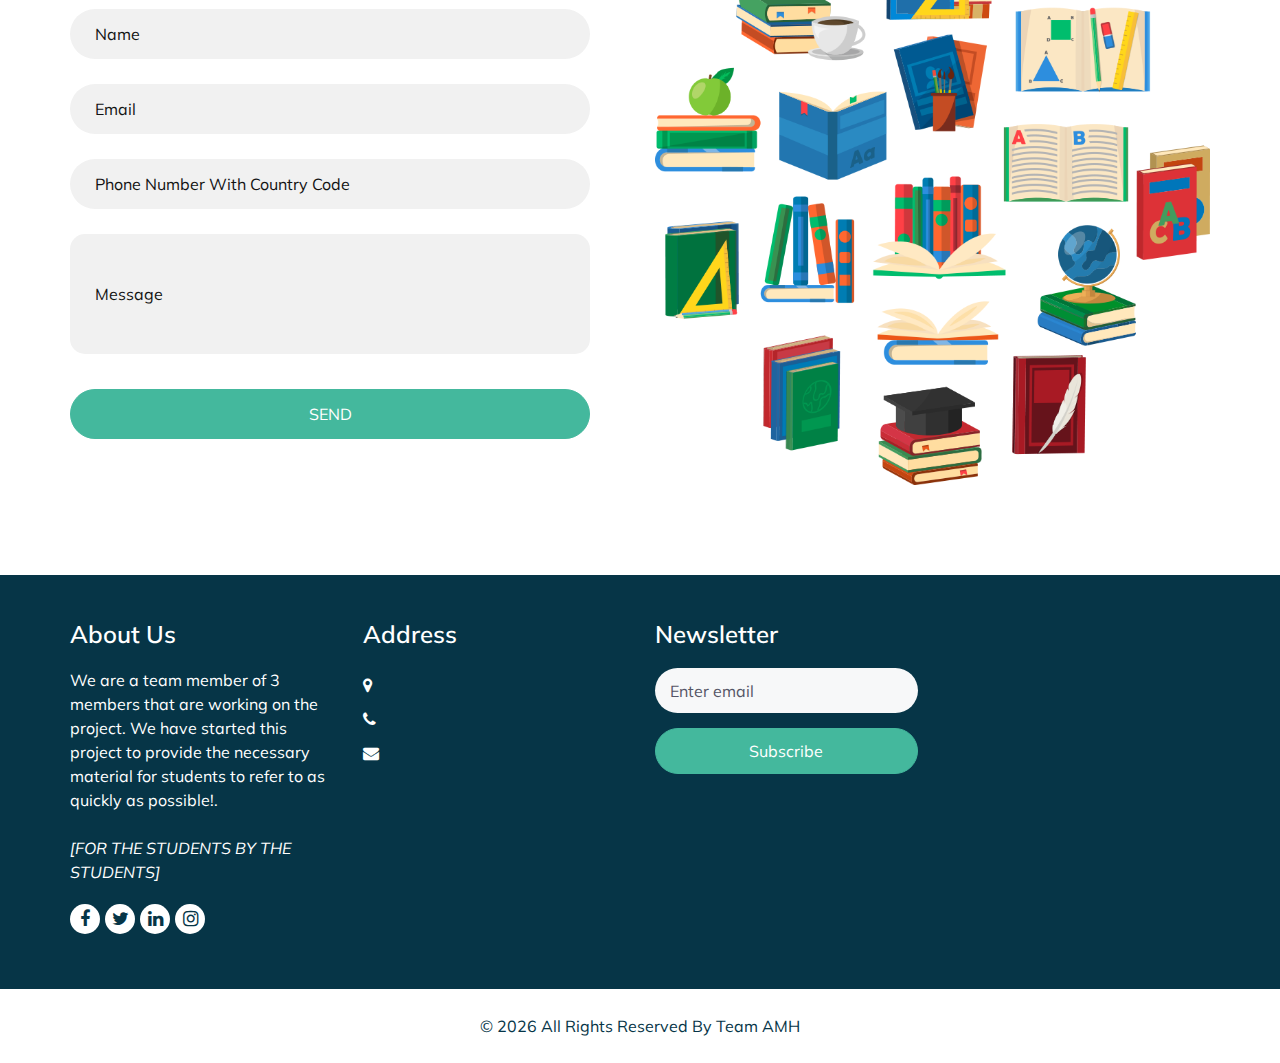
==== commit cf663398: "Update index.html" ====
--- a/index.html
+++ b/index.html
@@ -1,6 +1,6 @@
 <!DOCTYPE html>
 <html>
-
+hellooooo
 <head>
   <!-- Basic -->
   <meta charset="utf-8" />
